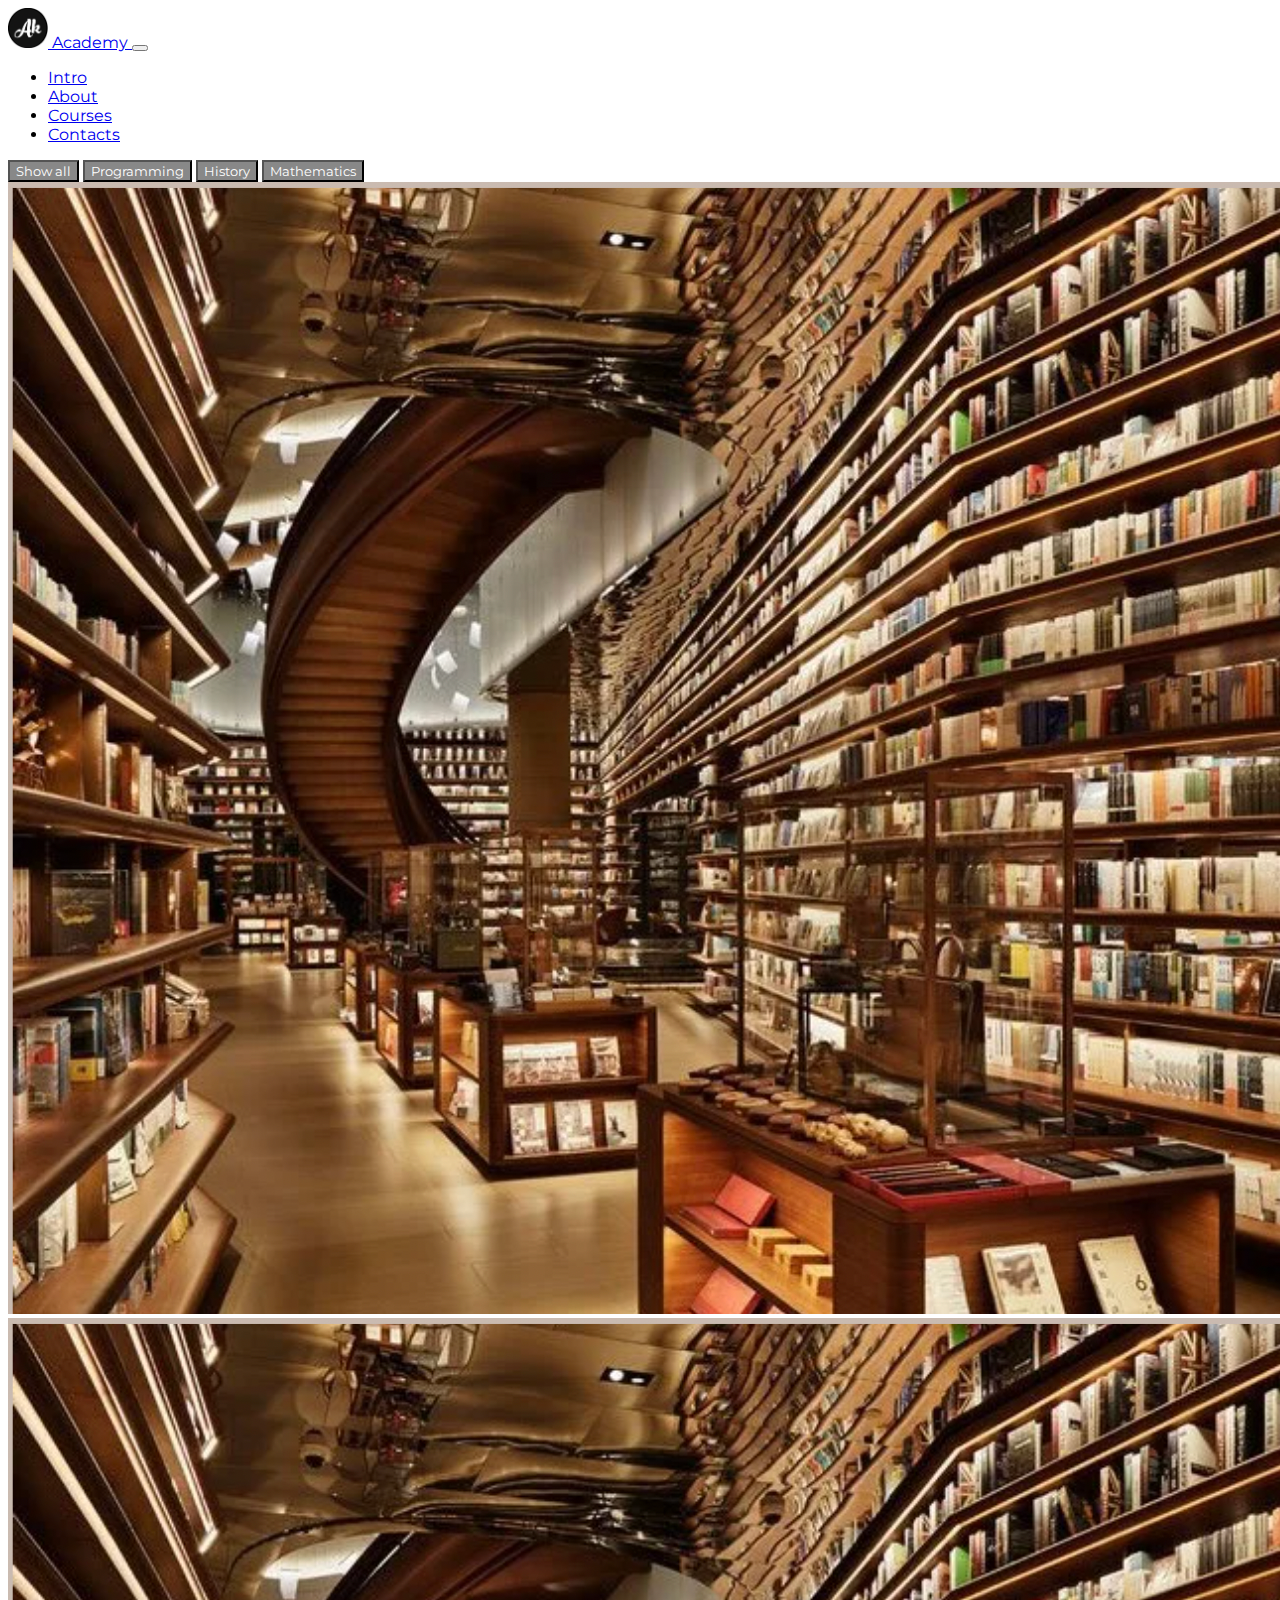
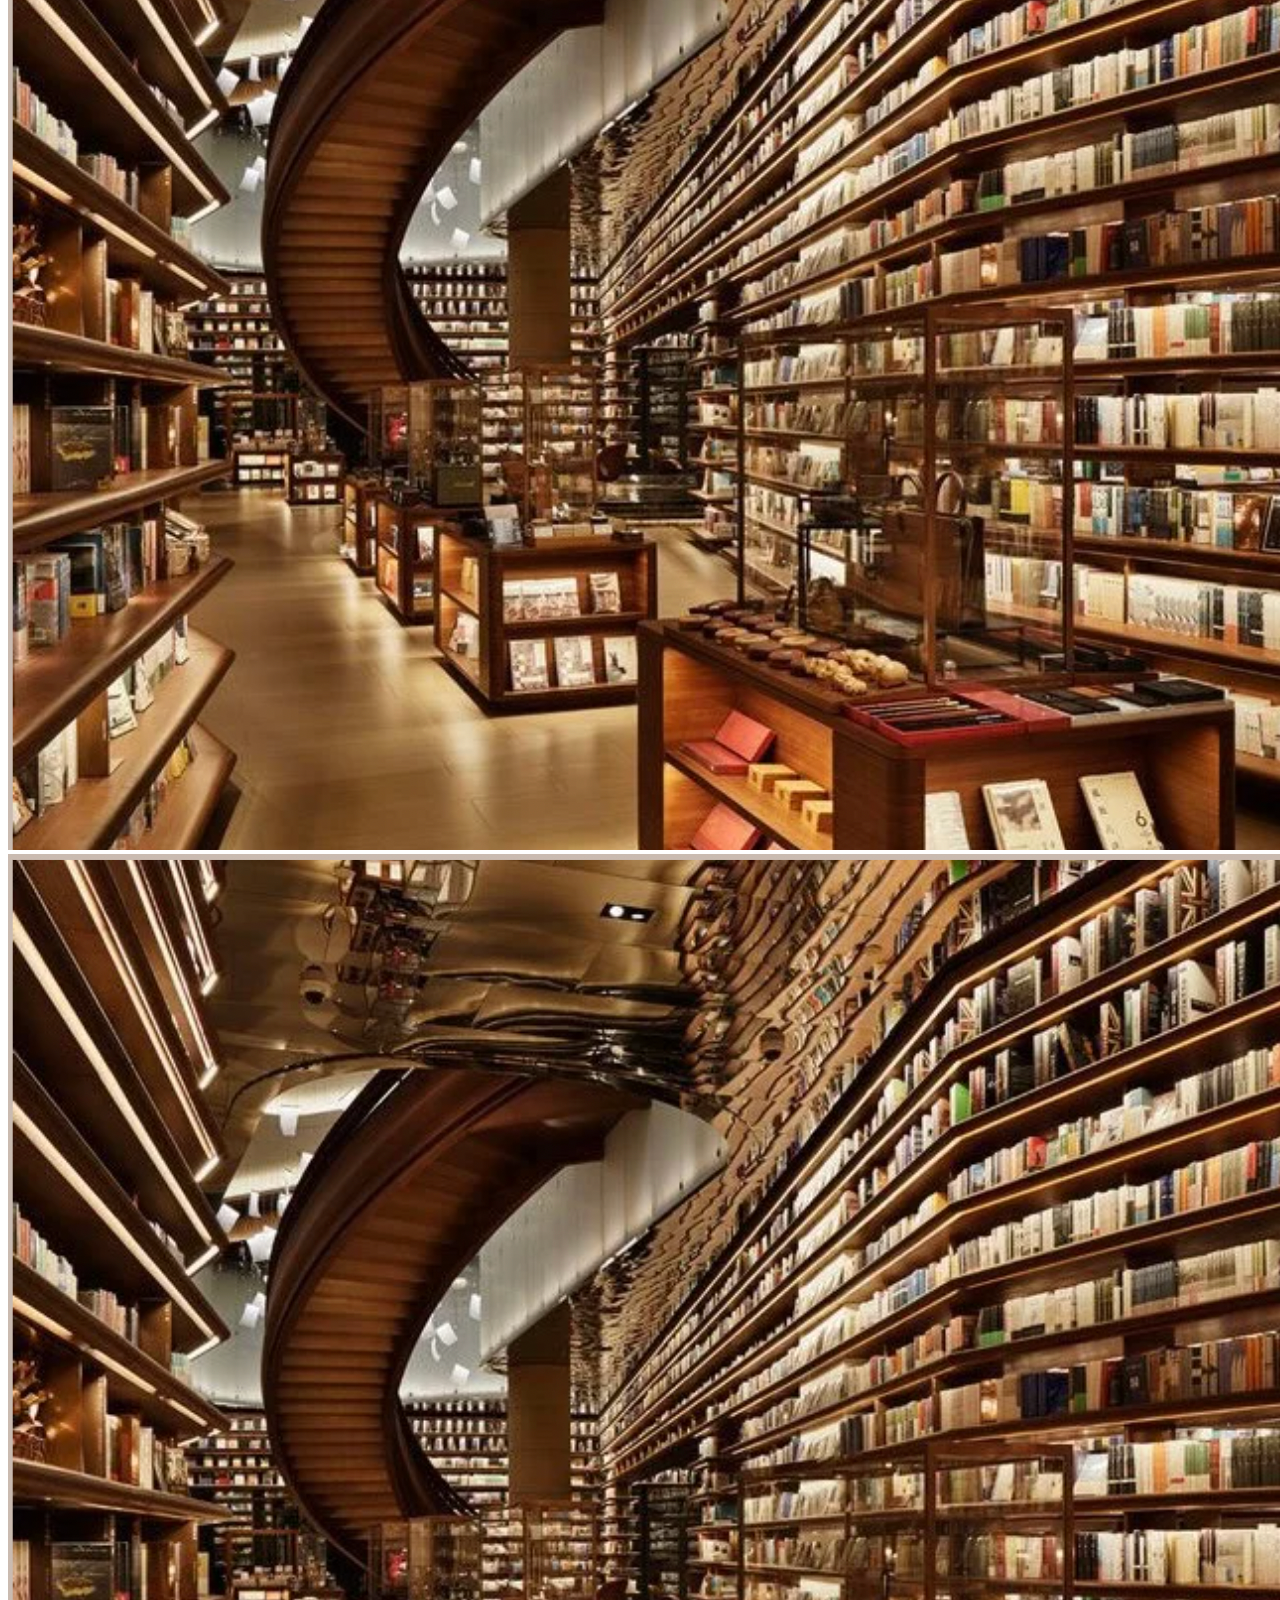
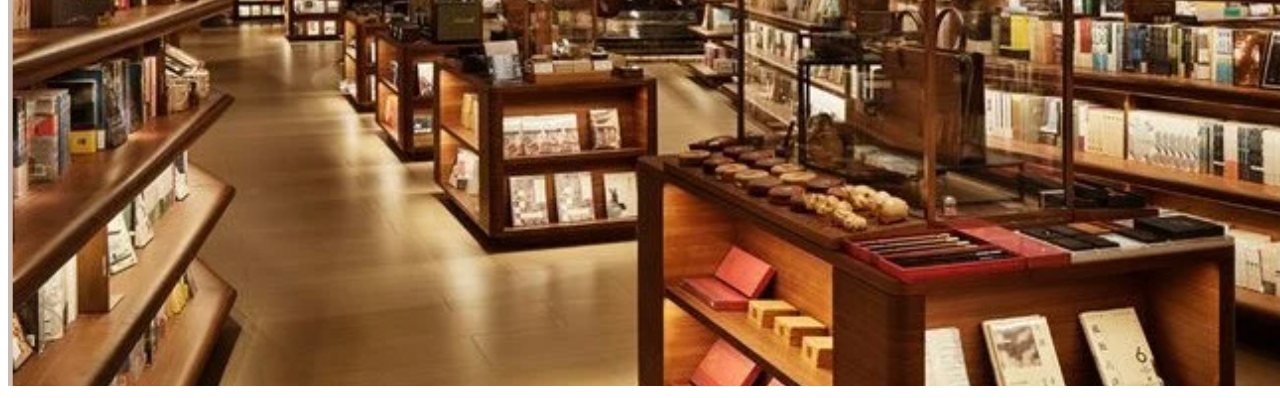
==== courses.html @ e8019871 "Rename Courses.html to courses.html" ====
<!DOCTYPE html>
<html lang="en">
<head>
    <meta charset="UTF-8">
    <meta http-equiv="X-UA-Compatible" content="IE=edge">
    <meta name="viewport" content="width=device-width, initial-scale=1.0">
    <link rel="icon" type="image/x-icon" href="images/favicon.ico">
    <link rel="preconnect" href="https://fonts.googleapis.com"> 
    <link rel="preconnect" href="https://fonts.gstatic.com" crossorigin> 
    <link href="https://fonts.googleapis.com/css2?family=Montserrat:wght@500&display=swap" rel="stylesheet">
    <link rel="stylesheet" href="https://cdn.jsdelivr.net/npm/bootstrap@4.6.1/dist/css/bootstrap.min.css" integrity="sha384-zCbKRCUGaJDkqS1kPbPd7TveP5iyJE0EjAuZQTgFLD2ylzuqKfdKlfG/eSrtxUkn" crossorigin="anonymous">
    <link rel="stylesheet" href="css/style.css">
    <title>Courses</title>
</head>
<body>

    <div class="shadow-sm sticky-top bg-light">
    <nav class="navbar container-lg px-4 navbar-expand-sm navbar-light">
        <a class="navbar-brand font-weight-bolder" href="index.html">
            <img src="img/logo.png" width="40" height="40" alt="">
            Academy
        </a>
        <button class="navbar-toggler" type="button" data-toggle="collapse" data-target="#navbarSupportedContent" aria-controls="navbarSupportedContent" aria-expanded="false" aria-label="Toggle navigation">
            <span class="navbar-toggler-icon"></span>
        </button>
        
        <div class="collapse navbar-collapse" id="navbarSupportedContent">
            <ul class="navbar-nav ml-auto">
            <li class="nav-item mx-3">
                <a class="nav-link" href="#intro">Intro</a>
            </li>
            <li class="nav-item mx-3">
                <a class="nav-link" href="#about">About</a>
            </li>
            <li class="nav-item mx-3">
                <a class="nav-link" href="Courses.html">Courses</a>
            </li>
            <li class="nav-item mx-3">
                <a class="nav-link" href="#contacts">Contacts</a>
            </li>
            </ul>
        </div>
    </nav>
    </div>
    
    <div class="container-lg">
        
        <div class="row py-2 px-3" id="myBtnContainer">
            <button class="btn active" onclick="filterSelection('all')"> Show all</button>
            <button class="btn active" onclick="filterSelection('programming')">Programming</button>
            <button class="btn active" onclick="filterSelection('history')">History</button>
            <button class="btn active" onclick="filterSelection('math')">Mathematics</button>
        </div>
        
        <div class="cont-container">

            <div class="filterDiv programming row py-1 px-1">
                <div class="p-4 col-lg-3 col-md-3 col-sm-12">
                    <img class="img-fluid" src="img/img1.png" alt="img1">
                </div>
                <div class=" p-4 col-lg-9 col-md-9 col-sm-12">
                    <h3 class="display-6 font-weight-bolder">
                        Course Title #1 Programming
                    </h3>
                    <p class="py-6 fs-3">
                        Lorem ipsum dolor sit amet consectetur, adipisicing elit. Ex non sequi quod dolorum laboriosam voluptate iure at. Ea labore excepturi cum odit. Ducimus animi modi, assumenda enim aspernatur ratione amet quis dolores, fugit officiis doloribus eligendi iusto aperiam ad architecto est quisquam possimus, magnam dolore ullam! Debitis amet fuga aspernatur?
                    </p>
                </div>
            </div>

            <div class="filterDiv history row py-1 px-1">
                <div class="p-4 col-lg-3 col-md-3 col-sm-12">
                    <img class="img-fluid" src="img/img1.png" alt="img1">
                </div>
                <div class=" p-4 col-lg-9 col-md-9 col-sm-12">
                    <h3 class="display-6 font-weight-bolder">
                        Course Title #2 History
                    </h3>
                    <p class="py-6 fs-3">
                        Lorem ipsum dolor sit amet consectetur, adipisicing elit. Ex non sequi quod dolorum laboriosam voluptate iure at. Ea labore excepturi cum odit. Ducimus animi modi, assumenda enim aspernatur ratione amet quis dolores, fugit officiis doloribus eligendi iusto aperiam ad architecto est quisquam possimus, magnam dolore ullam! Debitis amet fuga aspernatur?
                    </p>
                </div>
            </div>

            <div class="filterDiv math row py-1 px-1">
                <div class="p-4 col-lg-3 col-md-3 col-sm-12">
                    <img class="img-fluid" src="img/img1.png" alt="img1">
                </div>
                <div class=" p-4 col-lg-9 col-md-9 col-sm-12">
                    <h3 class="display-6 font-weight-bolder">
                        Course Title #3 Math
                    </h3>
                    <p class="py-6 fs-3">
                        Lorem ipsum dolor sit amet consectetur, adipisicing elit. Ex non sequi quod dolorum laboriosam voluptate iure at. Ea labore excepturi cum odit. Ducimus animi modi, assumenda enim aspernatur ratione amet quis dolores, fugit officiis doloribus eligendi iusto aperiam ad architecto est quisquam possimus, magnam dolore ullam! Debitis amet fuga aspernatur?
                    </p>
                </div>
            </div>
 
        </div>

    </div>


    <script src="https://cdn.jsdelivr.net/npm/jquery@3.5.1/dist/jquery.slim.min.js" integrity="sha384-DfXdz2htPH0lsSSs5nCTpuj/zy4C+OGpamoFVy38MVBnE+IbbVYUew+OrCXaRkfj" crossorigin="anonymous"></script>
    <script src="https://cdn.jsdelivr.net/npm/bootstrap@4.6.1/dist/js/bootstrap.bundle.min.js" integrity="sha384-fQybjgWLrvvRgtW6bFlB7jaZrFsaBXjsOMm/tB9LTS58ONXgqbR9W8oWht/amnpF" crossorigin="anonymous"></script>
    <script src="https://ajax.googleapis.com/ajax/libs/jquery/3.5.1/jquery.min.js"></script>
    <script>
        filterSelection("all")
        function filterSelection(c) {
        var x, i;
        x = document.getElementsByClassName("filterDiv");
        if (c == "all") c = "";
        // Add the "show" class (display:block) to the filtered elements, and remove the "show" class from the elements that are not selected
        for (i = 0; i < x.length; i++) {
            w3RemoveClass(x[i], "show");
            if (x[i].className.indexOf(c) > -1) w3AddClass(x[i], "show");
        }
        }

        // Show filtered elements
        function w3AddClass(element, name) {
        var i, arr1, arr2;
        arr1 = element.className.split(" ");
        arr2 = name.split(" ");
        for (i = 0; i < arr2.length; i++) {
            if (arr1.indexOf(arr2[i]) == -1) {
            element.className += " " + arr2[i];
            }
        }
        }

        // Hide elements that are not selected
        function w3RemoveClass(element, name) {
        var i, arr1, arr2;
        arr1 = element.className.split(" ");
        arr2 = name.split(" ");
        for (i = 0; i < arr2.length; i++) {
            while (arr1.indexOf(arr2[i]) > -1) {
            arr1.splice(arr1.indexOf(arr2[i]), 1); 
            }
        }
        element.className = arr1.join(" ");
        }

        // Add active class to the current control button (highlight it)
        var btnContainer = document.getElementById("myBtnContainer");
        var btns = btnContainer.getElementsByClassName("btn");
        for (var i = 0; i < btns.length; i++) {
        btns[i].addEventListener("click", function() {
            var current = document.getElementsByClassName("active");
            current[0].className = current[0].className.replace(" active", "");
            this.className += " active";
        });
        }



    </script>
</body>
</html>
---- css/style.css ----
* {
    font-family: 'Montserrat', sans-serif;
}

.bg-brown {
    background-color: #996a40;
}

.filterDiv {
    display: none;
}

.show {
    display: flex;
}

#myBtnContainer .btn {
    background-color: #eee;
}
  
#myBtnContainer .btn:hover {
    background-color: #ddd;
}
  
#myBtnContainer .btn.active {
    background-color: #888;
    color: white;
}
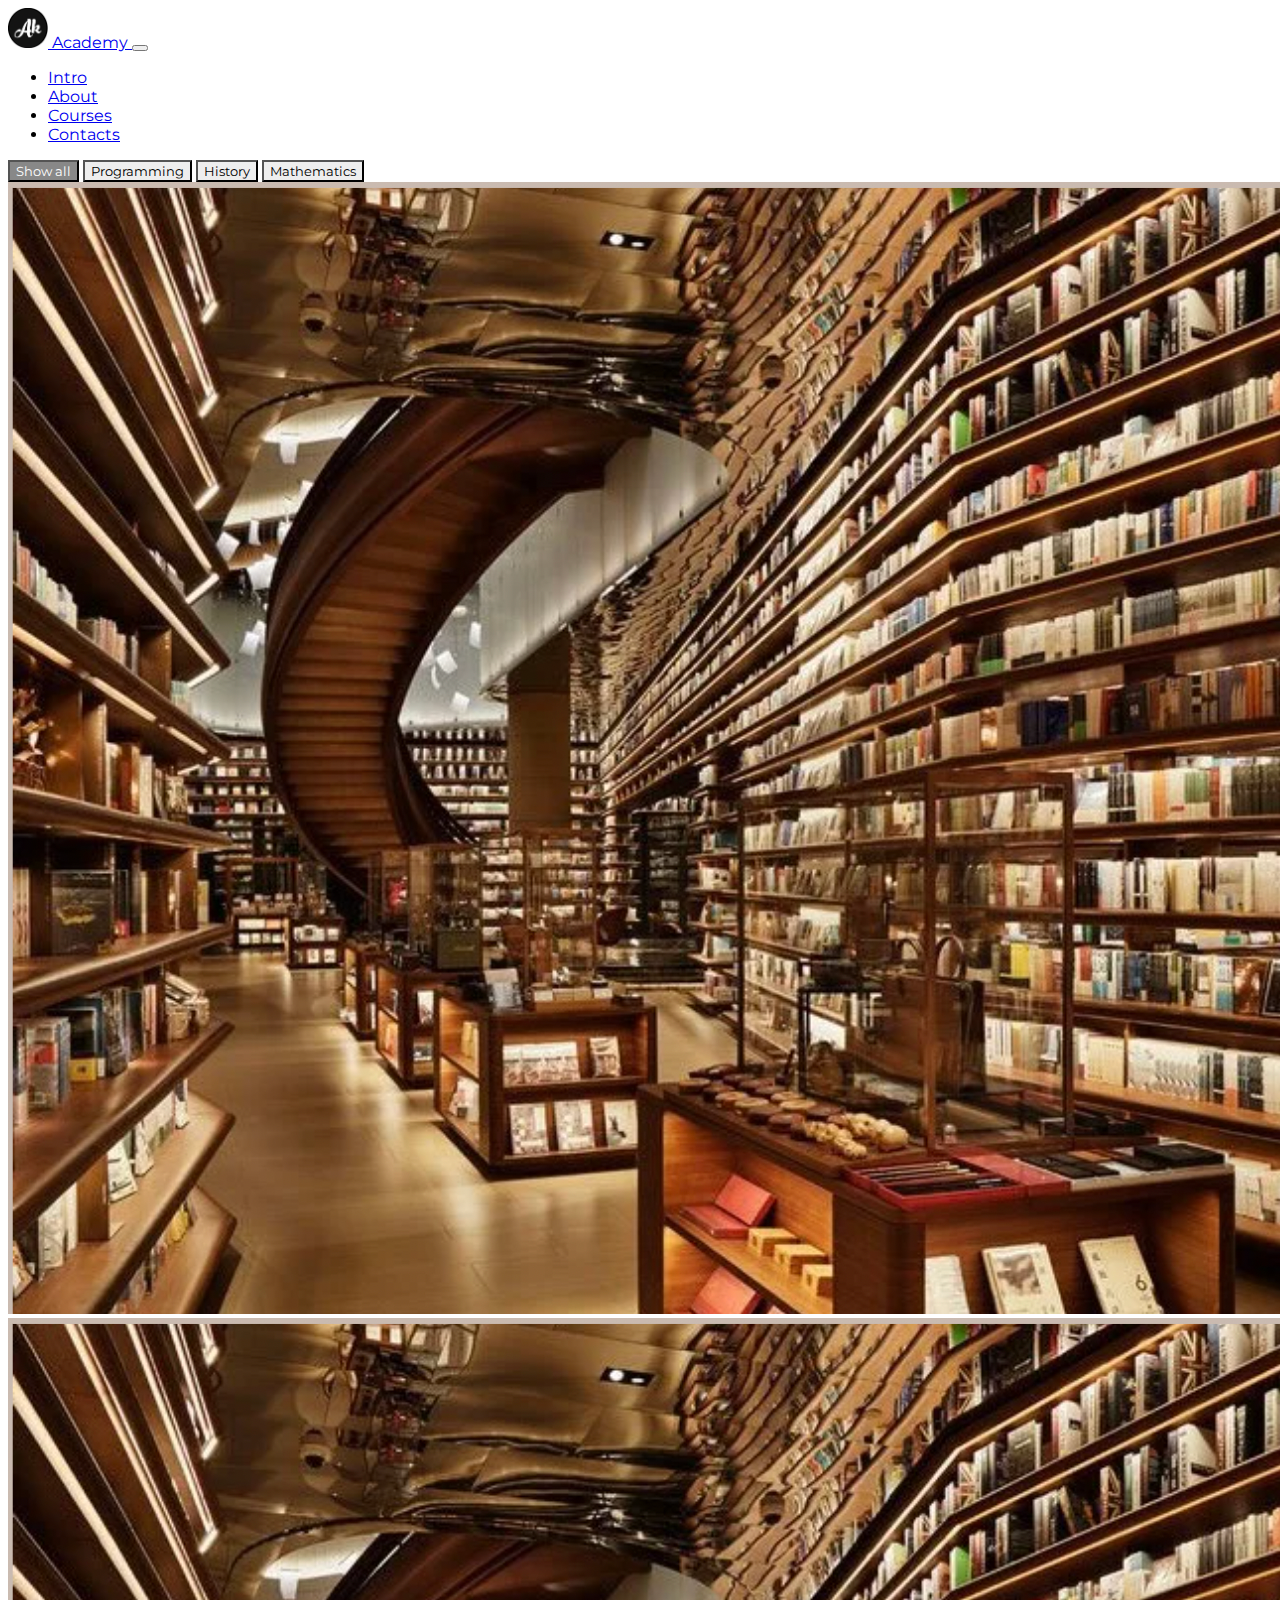
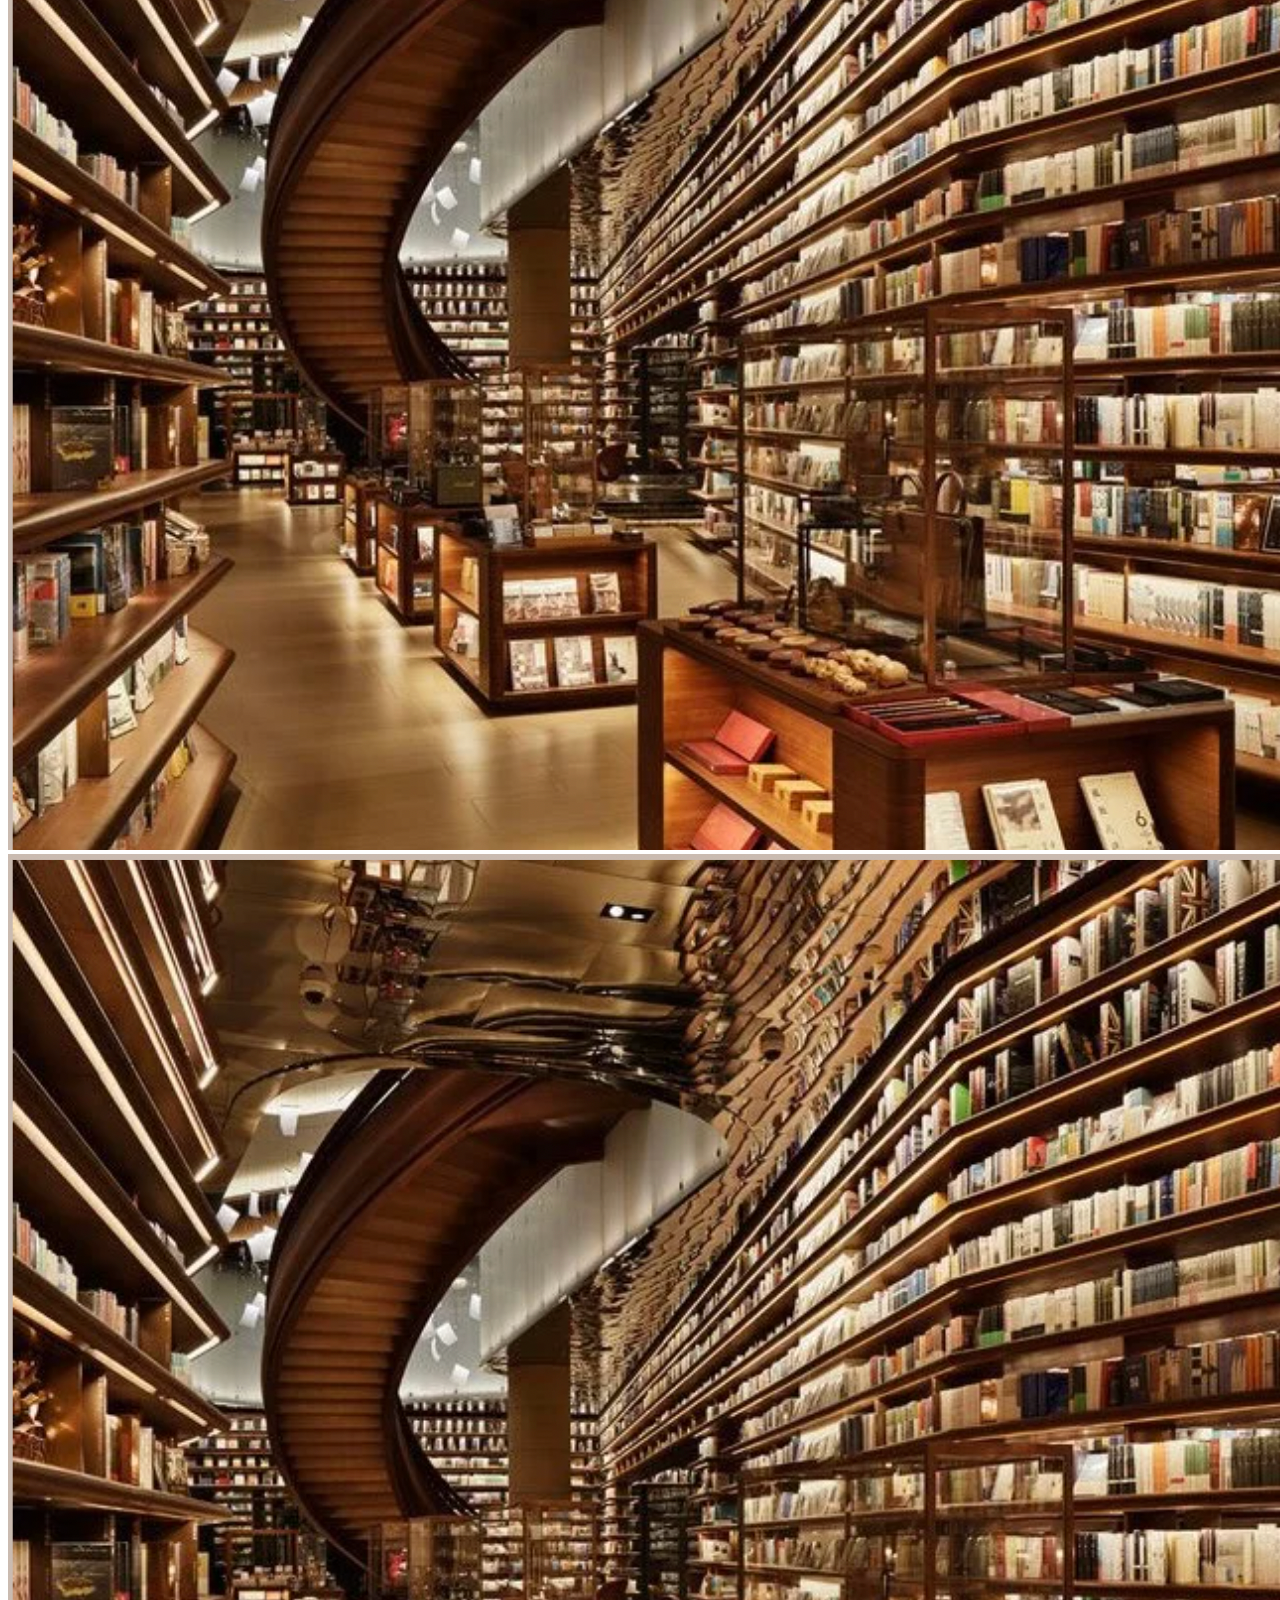
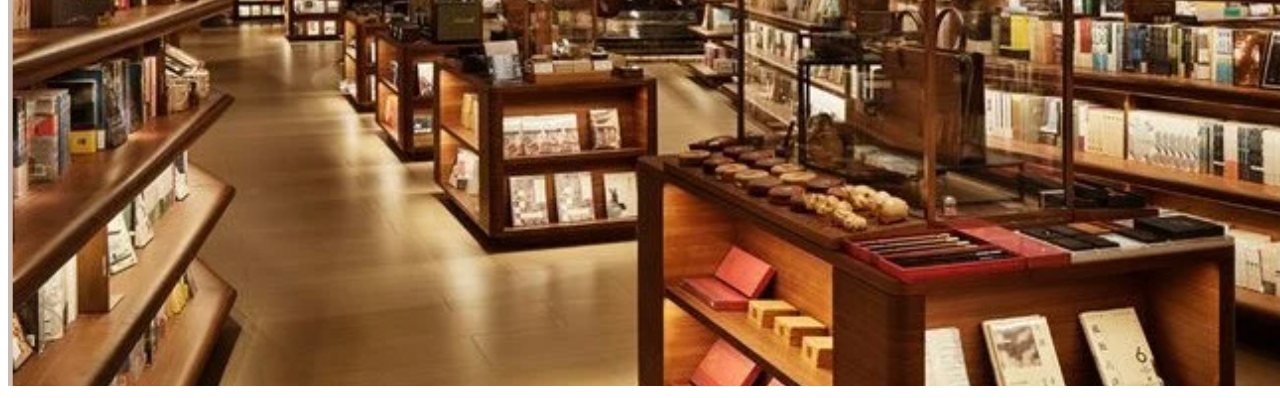
==== commit 07171097: "Rename Courses.html to courses.html" ====
--- a/courses.html
+++ b/courses.html
@@ -24,20 +24,20 @@
             <span class="navbar-toggler-icon"></span>
         </button>
         
-        <div class="collapse navbar-collapse" id="navbarSupportedContent">
-            <ul class="navbar-nav ml-auto">
-            <li class="nav-item mx-3">
-                <a class="nav-link" href="#intro">Intro</a>
-            </li>
-            <li class="nav-item mx-3">
-                <a class="nav-link" href="#about">About</a>
-            </li>
-            <li class="nav-item mx-3">
-                <a class="nav-link" href="Courses.html">Courses</a>
-            </li>
-            <li class="nav-item mx-3">
-                <a class="nav-link" href="#contacts">Contacts</a>
-            </li>
+        <div class="collapse navbar-collapse justify-content-end" id="navbarSupportedContent">
+            <ul class="navbar-nav justify-content-end">
+                <li class="nav-item mx-3">
+                    <a class="nav-link" href="index.html#intro">Intro</a>
+                </li>
+                <li class="nav-item mx-3">
+                    <a class="nav-link" href="index.html#about">About</a>
+                </li>
+                <li class="nav-item mx-3">
+                    <a class="nav-link active" href="courses.html">Courses</a>
+                </li>
+                <li class="nav-item mx-3">
+                    <a class="nav-link" href="contacts.html">Contacts</a>
+                </li>
             </ul>
         </div>
     </nav>
@@ -45,116 +45,81 @@
     
     <div class="container-lg">
         
-        <div class="row py-2 px-3" id="myBtnContainer">
-            <button class="btn active" onclick="filterSelection('all')"> Show all</button>
-            <button class="btn active" onclick="filterSelection('programming')">Programming</button>
-            <button class="btn active" onclick="filterSelection('history')">History</button>
-            <button class="btn active" onclick="filterSelection('math')">Mathematics</button>
+        <div class="row m-3" id="myBtnContainer">
+            <button type="button" class="m-1 btn active" onclick="filterSelection('all')">
+                Show all
+            </button>
+            <button type="button" class="m-1 btn" onclick="filterSelection('programming')">
+                Programming
+            </button>
+            <button type="button" class="m-1 btn" onclick="filterSelection('history')">
+                History
+            </button>
+            <button type="button" class="m-1 btn" onclick="filterSelection('math')">
+                Mathematics
+            </button>
         </div>
         
-        <div class="cont-container">
+        <div class="mx-3">
 
-            <div class="filterDiv programming row py-1 px-1">
-                <div class="p-4 col-lg-3 col-md-3 col-sm-12">
+            <div class="filterDiv programming row p-1">
+                <div class="p-3 col-lg-3 col-md-3 col-sm-12">
                     <img class="img-fluid" src="img/img1.png" alt="img1">
                 </div>
-                <div class=" p-4 col-lg-9 col-md-9 col-sm-12">
+                <div class=" p-3 col-lg-9 col-md-9 col-sm-12">
                     <h3 class="display-6 font-weight-bolder">
                         Course Title #1 Programming
                     </h3>
                     <p class="py-6 fs-3">
-                        Lorem ipsum dolor sit amet consectetur, adipisicing elit. Ex non sequi quod dolorum laboriosam voluptate iure at. Ea labore excepturi cum odit. Ducimus animi modi, assumenda enim aspernatur ratione amet quis dolores, fugit officiis doloribus eligendi iusto aperiam ad architecto est quisquam possimus, magnam dolore ullam! Debitis amet fuga aspernatur?
+                        Lorem ipsum dolor sit amet consectetur adipisicing elit. Suscipit, quod aperiam hic, vitae molestiae dolores alias consectetur in officia earum, laborum possimus fugiat minus recusandae provident ad assumenda fuga distinctio sequi? Ea ullam consectetur incidunt!
                     </p>
+                    <a class="btn btn-success bg-green px-4 py-2" href="#" role="button">
+                        Enroll
+                    </a>
                 </div>
             </div>
 
-            <div class="filterDiv history row py-1 px-1">
-                <div class="p-4 col-lg-3 col-md-3 col-sm-12">
+            <div class="filterDiv history row p-1">
+                <div class="p-3 col-lg-3 col-md-3 col-sm-12">
                     <img class="img-fluid" src="img/img1.png" alt="img1">
                 </div>
-                <div class=" p-4 col-lg-9 col-md-9 col-sm-12">
+                <div class=" p-3 col-lg-9 col-md-9 col-sm-12">
                     <h3 class="display-6 font-weight-bolder">
                         Course Title #2 History
                     </h3>
                     <p class="py-6 fs-3">
-                        Lorem ipsum dolor sit amet consectetur, adipisicing elit. Ex non sequi quod dolorum laboriosam voluptate iure at. Ea labore excepturi cum odit. Ducimus animi modi, assumenda enim aspernatur ratione amet quis dolores, fugit officiis doloribus eligendi iusto aperiam ad architecto est quisquam possimus, magnam dolore ullam! Debitis amet fuga aspernatur?
+                        Lorem ipsum dolor, sit amet consectetur adipisicing elit. Voluptatum ad, excepturi vero fugiat temporibus quo harum nemo quod doloremque rem molestiae sint necessitatibus earum animi ratione atque beatae laborum cum sit iure. Mollitia nisi eligendi atque minima officia adipisci, ut natus incidunt sapiente non praesentium.
                     </p>
+                    <a class="btn btn-success bg-green px-4 py-2" href="#" role="button">
+                        Enroll
+                    </a>
                 </div>
             </div>
 
-            <div class="filterDiv math row py-1 px-1">
-                <div class="p-4 col-lg-3 col-md-3 col-sm-12">
+            <div class="filterDiv math row p-1">
+                <div class="p-3 col-lg-3 col-md-3 col-sm-12">
                     <img class="img-fluid" src="img/img1.png" alt="img1">
                 </div>
-                <div class=" p-4 col-lg-9 col-md-9 col-sm-12">
+                <div class=" p-3 col-lg-9 col-md-9 col-sm-12">
                     <h3 class="display-6 font-weight-bolder">
                         Course Title #3 Math
                     </h3>
                     <p class="py-6 fs-3">
-                        Lorem ipsum dolor sit amet consectetur, adipisicing elit. Ex non sequi quod dolorum laboriosam voluptate iure at. Ea labore excepturi cum odit. Ducimus animi modi, assumenda enim aspernatur ratione amet quis dolores, fugit officiis doloribus eligendi iusto aperiam ad architecto est quisquam possimus, magnam dolore ullam! Debitis amet fuga aspernatur?
+                        Lorem ipsum dolor sit amet consectetur, adipisicing elit. Ipsum dignissimos sed repudiandae pariatur! Tempora iste labore eaque excepturi aspernatur? Illo vero, corrupti explicabo exercitationem deserunt quasi mollitia cupiditate. Doloribus, perspiciatis?
                     </p>
+                    <a class="btn btn-success bg-green px-4 py-2" href="#" role="button">
+                        Enroll
+                    </a>
                 </div>
             </div>
- 
+
         </div>
 
     </div>
 
-
     <script src="https://cdn.jsdelivr.net/npm/jquery@3.5.1/dist/jquery.slim.min.js" integrity="sha384-DfXdz2htPH0lsSSs5nCTpuj/zy4C+OGpamoFVy38MVBnE+IbbVYUew+OrCXaRkfj" crossorigin="anonymous"></script>
     <script src="https://cdn.jsdelivr.net/npm/bootstrap@4.6.1/dist/js/bootstrap.bundle.min.js" integrity="sha384-fQybjgWLrvvRgtW6bFlB7jaZrFsaBXjsOMm/tB9LTS58ONXgqbR9W8oWht/amnpF" crossorigin="anonymous"></script>
     <script src="https://ajax.googleapis.com/ajax/libs/jquery/3.5.1/jquery.min.js"></script>
-    <script>
-        filterSelection("all")
-        function filterSelection(c) {
-        var x, i;
-        x = document.getElementsByClassName("filterDiv");
-        if (c == "all") c = "";
-        // Add the "show" class (display:block) to the filtered elements, and remove the "show" class from the elements that are not selected
-        for (i = 0; i < x.length; i++) {
-            w3RemoveClass(x[i], "show");
-            if (x[i].className.indexOf(c) > -1) w3AddClass(x[i], "show");
-        }
-        }
-
-        // Show filtered elements
-        function w3AddClass(element, name) {
-        var i, arr1, arr2;
-        arr1 = element.className.split(" ");
-        arr2 = name.split(" ");
-        for (i = 0; i < arr2.length; i++) {
-            if (arr1.indexOf(arr2[i]) == -1) {
-            element.className += " " + arr2[i];
-            }
-        }
-        }
-
-        // Hide elements that are not selected
-        function w3RemoveClass(element, name) {
-        var i, arr1, arr2;
-        arr1 = element.className.split(" ");
-        arr2 = name.split(" ");
-        for (i = 0; i < arr2.length; i++) {
-            while (arr1.indexOf(arr2[i]) > -1) {
-            arr1.splice(arr1.indexOf(arr2[i]), 1); 
-            }
-        }
-        element.className = arr1.join(" ");
-        }
-
-        // Add active class to the current control button (highlight it)
-        var btnContainer = document.getElementById("myBtnContainer");
-        var btns = btnContainer.getElementsByClassName("btn");
-        for (var i = 0; i < btns.length; i++) {
-        btns[i].addEventListener("click", function() {
-            var current = document.getElementsByClassName("active");
-            current[0].className = current[0].className.replace(" active", "");
-            this.className += " active";
-        });
-        }
-
-
-
-    </script>
+    <script src="js/filter.js"></script>
 </body>
 </html>
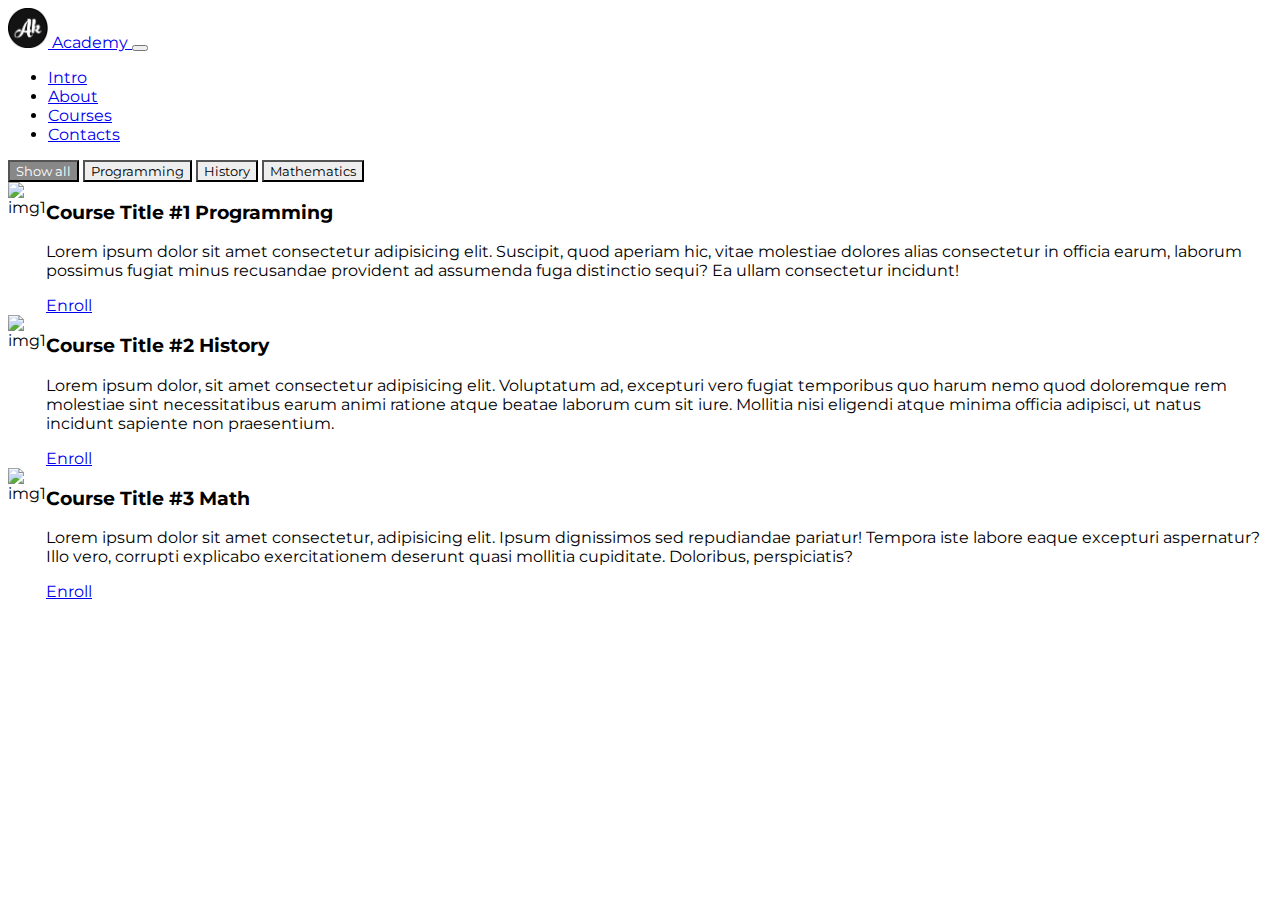
==== commit 7d30820c: "Update courses.html" ====
--- a/courses.html
+++ b/courses.html
@@ -64,7 +64,7 @@
 
             <div class="filterDiv programming row p-1">
                 <div class="p-3 col-lg-3 col-md-3 col-sm-12">
-                    <img class="img-fluid" src="img/img1.png" alt="img1">
+                    <img class="img-fluid" src="img/img8.jpeg" alt="img1">
                 </div>
                 <div class=" p-3 col-lg-9 col-md-9 col-sm-12">
                     <h3 class="display-6 font-weight-bolder">
@@ -73,7 +73,7 @@
                     <p class="py-6 fs-3">
                         Lorem ipsum dolor sit amet consectetur adipisicing elit. Suscipit, quod aperiam hic, vitae molestiae dolores alias consectetur in officia earum, laborum possimus fugiat minus recusandae provident ad assumenda fuga distinctio sequi? Ea ullam consectetur incidunt!
                     </p>
-                    <a class="btn btn-success bg-green px-4 py-2" href="#" role="button">
+                    <a class="btn btn-success bg-green px-4 py-2" href="programming.html" role="button">
                         Enroll
                     </a>
                 </div>
@@ -81,7 +81,7 @@
 
             <div class="filterDiv history row p-1">
                 <div class="p-3 col-lg-3 col-md-3 col-sm-12">
-                    <img class="img-fluid" src="img/img1.png" alt="img1">
+                    <img class="img-fluid" src="img/img7.png" alt="img1">
                 </div>
                 <div class=" p-3 col-lg-9 col-md-9 col-sm-12">
                     <h3 class="display-6 font-weight-bolder">
@@ -90,7 +90,7 @@
                     <p class="py-6 fs-3">
                         Lorem ipsum dolor, sit amet consectetur adipisicing elit. Voluptatum ad, excepturi vero fugiat temporibus quo harum nemo quod doloremque rem molestiae sint necessitatibus earum animi ratione atque beatae laborum cum sit iure. Mollitia nisi eligendi atque minima officia adipisci, ut natus incidunt sapiente non praesentium.
                     </p>
-                    <a class="btn btn-success bg-green px-4 py-2" href="#" role="button">
+                    <a class="btn btn-success bg-green px-4 py-2" href="history.html" role="button">
                         Enroll
                     </a>
                 </div>
@@ -98,7 +98,7 @@
 
             <div class="filterDiv math row p-1">
                 <div class="p-3 col-lg-3 col-md-3 col-sm-12">
-                    <img class="img-fluid" src="img/img1.png" alt="img1">
+                    <img class="img-fluid" src="img/img9.jpg" alt="img1">
                 </div>
                 <div class=" p-3 col-lg-9 col-md-9 col-sm-12">
                     <h3 class="display-6 font-weight-bolder">
@@ -107,7 +107,7 @@
                     <p class="py-6 fs-3">
                         Lorem ipsum dolor sit amet consectetur, adipisicing elit. Ipsum dignissimos sed repudiandae pariatur! Tempora iste labore eaque excepturi aspernatur? Illo vero, corrupti explicabo exercitationem deserunt quasi mollitia cupiditate. Doloribus, perspiciatis?
                     </p>
-                    <a class="btn btn-success bg-green px-4 py-2" href="#" role="button">
+                    <a class="btn btn-success bg-green px-4 py-2" href="math.html" role="button">
                         Enroll
                     </a>
                 </div>
